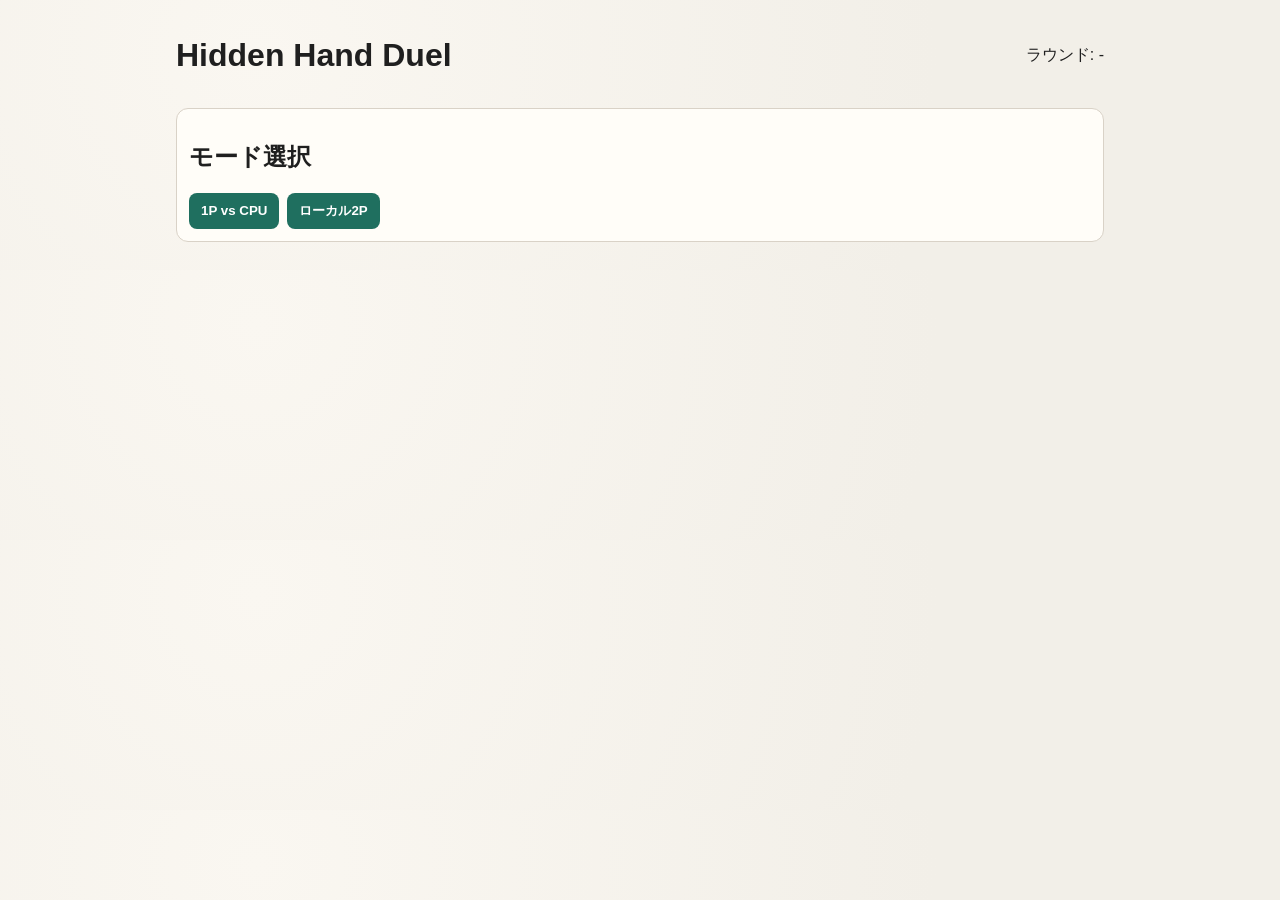
==== index.html @ c98eb43b "Initial Hidden Hand Duel prototype" ====
﻿<!doctype html>
<html lang="ja">
<head>
  <meta charset="utf-8">
  <meta name="viewport" content="width=device-width, initial-scale=1">
  <title>Hidden Hand Duel</title>
  <link rel="stylesheet" href="style.css">
</head>
<body>
  <main class="app">
    <header class="topbar">
      <h1>Hidden Hand Duel</h1>
      <div id="roundLabel">ラウンド: -</div>
    </header>

    <section id="modeSelect" class="panel">
      <h2>モード選択</h2>
      <div class="row">
        <button id="modeCpuBtn">1P vs CPU</button>
        <button id="modeLocalBtn">ローカル2P</button>
      </div>
    </section>

    <section id="gameBoard" class="hidden">
      <div class="status-grid">
        <article class="panel">
          <h2 id="p2Name">相手</h2>
          <p>HP: <strong id="p2Hp">4</strong></p>
          <p>手札: <strong id="p2HandCount">0</strong> 枚</p>
        </article>

        <article class="panel center">
          <p>山札: <strong id="deckSize">0</strong></p>
          <p>捨て札: <span id="discardText">なし</span></p>
        </article>

        <article class="panel">
          <h2 id="p1Name">プレイヤー1</h2>
          <p>HP: <strong id="p1Hp">4</strong></p>
          <p>手札: <strong id="p1HandCount">0</strong> 枚</p>
        </article>
      </div>

      <section class="panel">
        <h2 id="turnLabel">ターン</h2>
        <div id="privateInfo" class="private-note hidden"></div>

        <div class="controls">
          <div>
            <h3>じゃんけんを選択</h3>
            <div class="row">
              <label><input type="radio" name="rps" value="rock"> グー</label>
              <label><input type="radio" name="rps" value="paper"> パー</label>
              <label><input type="radio" name="rps" value="scissors"> チョキ</label>
            </div>
          </div>

          <div>
            <h3>効果カード（任意）</h3>
            <select id="cardSelect"></select>
            <div id="cardHint" class="hint"></div>
          </div>

          <button id="confirmBtn">選択を確定</button>
        </div>
      </section>

      <section class="panel" id="revealPanel">
        <h2>ラウンド公開</h2>
        <div id="revealText">まだラウンドは開始していません。</div>
        <div id="resolutionSummary" class="summary-box hidden"></div>
        <div class="phase-actions">
          <button id="revealEffectsBtn">カード効果を公開して解決</button>
        </div>
      </section>

      <section class="panel">
        <h2>カード効果一覧</h2>
        <ul id="cardCatalog" class="catalog-list"></ul>
      </section>

      <section class="panel">
        <h2>バトルログ</h2>
        <ul id="logList"></ul>
      </section>

      <section class="row end-actions">
        <button id="restartBtn">同モードで再スタート</button>
      </section>
    </section>
  </main>

  <div id="maskOverlay" class="overlay hidden">
    <div class="overlay-card">
      <h2>端末を渡してください</h2>
      <p id="maskText">プレイヤー2の入力に切り替えます。</p>
      <button id="maskContinueBtn">続ける</button>
    </div>
  </div>

  <script src="cards.js"></script>
  <script src="ai.js"></script>
  <script src="game.js"></script>
</body>
</html>
---- style.css ----
﻿:root {
  color-scheme: light;
  --bg: #f2efe8;
  --panel: #fffdf8;
  --ink: #1f1f1f;
  --accent: #1f6f5f;
  --line: #d9d2c7;
}

* {
  box-sizing: border-box;
}

body {
  margin: 0;
  font-family: "Trebuchet MS", "Segoe UI", sans-serif;
  background: radial-gradient(circle at 20% 20%, #faf7f1 0%, var(--bg) 65%);
  color: var(--ink);
}

.app {
  max-width: 960px;
  margin: 0 auto;
  padding: 16px;
}

.topbar {
  display: flex;
  justify-content: space-between;
  align-items: center;
  margin-bottom: 12px;
}

.panel {
  background: var(--panel);
  border: 1px solid var(--line);
  border-radius: 12px;
  padding: 12px;
  margin-bottom: 12px;
}

.center {
  text-align: center;
}

.status-grid {
  display: grid;
  grid-template-columns: 1fr 1fr 1fr;
  gap: 10px;
}

.controls {
  display: grid;
  grid-template-columns: 1fr 1fr auto;
  align-items: end;
  gap: 10px;
}

.phase-actions {
  margin-top: 12px;
  display: flex;
  justify-content: flex-end;
}

.row {
  display: flex;
  gap: 8px;
  flex-wrap: wrap;
}

button {
  border: 0;
  border-radius: 8px;
  padding: 9px 12px;
  background: var(--accent);
  color: #fff;
  cursor: pointer;
  font-weight: 600;
}

button:hover {
  filter: brightness(0.95);
}

button:disabled {
  opacity: 0.55;
  cursor: not-allowed;
}

select {
  min-width: 220px;
  padding: 7px;
  border-radius: 8px;
  border: 1px solid var(--line);
}

.hint {
  font-size: 0.9rem;
  color: #555;
  margin-top: 6px;
}

.private-note {
  background: #fff4d6;
  border: 1px solid #eecb79;
  border-radius: 8px;
  padding: 8px;
  margin-bottom: 8px;
}

#revealText {
  line-height: 1.6;
}

.reveal-wrap {
  border: 1px solid var(--line);
  border-radius: 10px;
  background: #fffaf1;
  padding: 10px;
}

.reveal-head {
  font-weight: 700;
  margin-bottom: 8px;
}

.reveal-grid {
  display: grid;
  grid-template-columns: 1fr 1fr;
  gap: 10px;
}

.reveal-lane {
  border: 1px solid var(--line);
  border-radius: 10px;
  background: #fff;
  padding: 10px;
  text-align: center;
}

.lane-name {
  font-weight: 700;
  margin-bottom: 6px;
}

.lane-hand {
  font-size: 3rem;
  line-height: 1;
}

.lane-label {
  margin-top: 4px;
}

.outcome-badge {
  display: inline-block;
  margin-top: 8px;
  padding: 3px 10px;
  border-radius: 999px;
  font-weight: 700;
  color: #fff;
}

.badge-win {
  background: #2f855a;
}

.badge-loss {
  background: #c53030;
}

.badge-tie {
  background: #6b7280;
}

.lane-extra {
  margin-top: 8px;
  font-size: 0.9rem;
  color: #444;
}

.summary-box {
  margin-top: 10px;
  border: 1px solid #cdd8d4;
  background: #f6fbf9;
  border-radius: 10px;
  padding: 10px;
}

.summary-title {
  font-weight: 700;
  margin-bottom: 6px;
}

.summary-list {
  margin: 0;
  padding-left: 18px;
  line-height: 1.5;
}

#logList {
  margin: 0;
  padding-left: 20px;
  max-height: 220px;
  overflow-y: auto;
}

.catalog-list {
  margin: 0;
  padding-left: 20px;
  line-height: 1.6;
}

.end-actions {
  justify-content: flex-end;
}

.overlay {
  position: fixed;
  inset: 0;
  background: rgba(0, 0, 0, 0.7);
  display: grid;
  place-items: center;
  z-index: 50;
}

.overlay-card {
  background: #fff;
  border-radius: 12px;
  padding: 20px;
  max-width: 360px;
  text-align: center;
}

.hidden {
  display: none !important;
}

@media (max-width: 760px) {
  .status-grid {
    grid-template-columns: 1fr;
  }

  .controls {
    grid-template-columns: 1fr;
  }

  .reveal-grid {
    grid-template-columns: 1fr;
  }

  select {
    width: 100%;
    min-width: 0;
  }
}
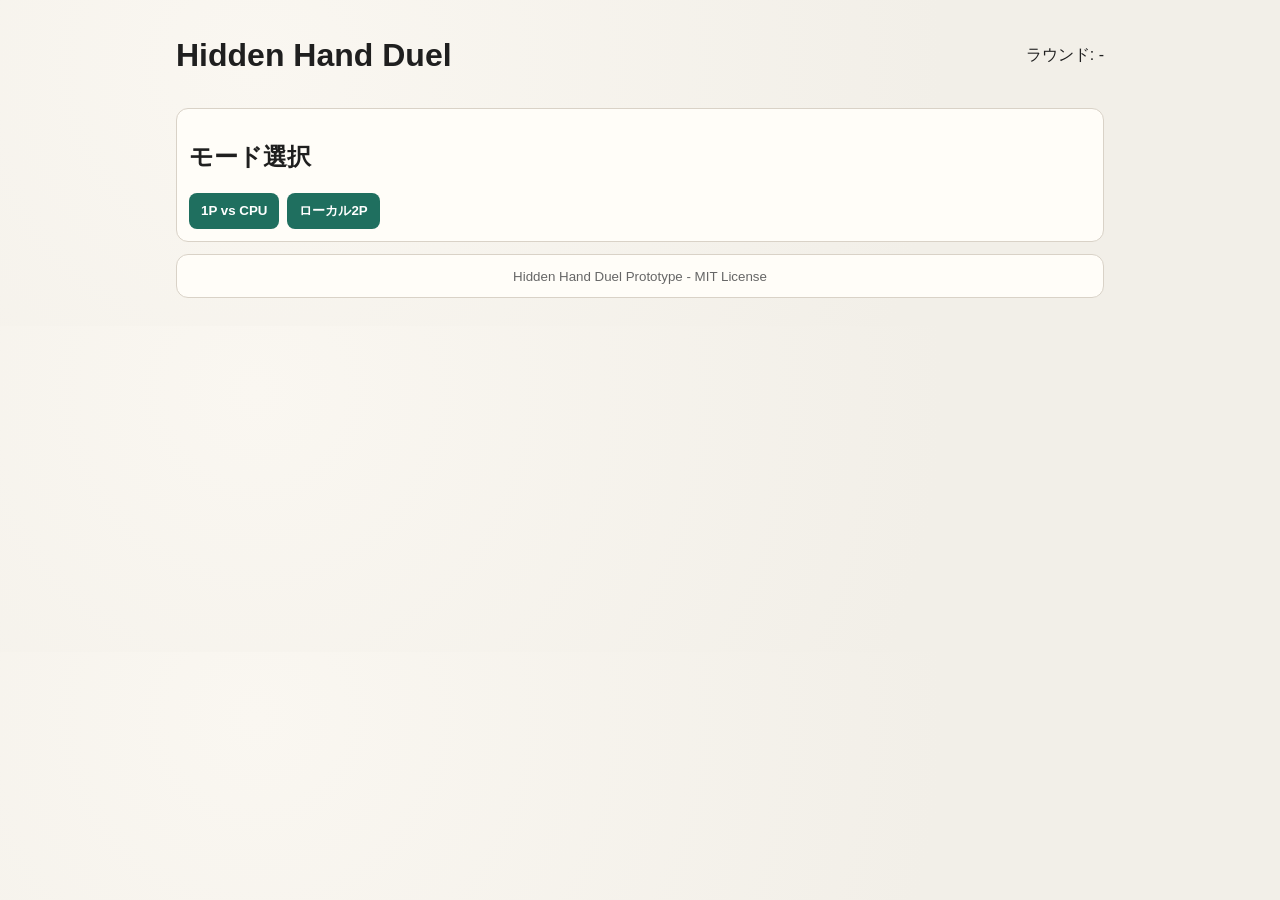
==== commit dc7395b2: "Prepare project for public release" ====
--- a/index.html
+++ b/index.html
@@ -4,6 +4,17 @@
   <meta charset="utf-8">
   <meta name="viewport" content="width=device-width, initial-scale=1">
   <title>Hidden Hand Duel</title>
+  <meta name="description" content="Rock-Paper-Scissors × カード心理戦のブラウザゲーム。CPU対戦とローカル2Pに対応。">
+  <meta name="theme-color" content="#1f6f5f">
+  <meta property="og:type" content="website">
+  <meta property="og:title" content="Hidden Hand Duel">
+  <meta property="og:description" content="Rock-Paper-Scissors × カード心理戦のブラウザゲーム。">
+  <meta property="og:url" content="https://dic19milliq.github.io/hidden-hand-duel/">
+  <meta property="og:site_name" content="Hidden Hand Duel">
+  <meta name="twitter:card" content="summary">
+  <meta name="twitter:title" content="Hidden Hand Duel">
+  <meta name="twitter:description" content="Rock-Paper-Scissors × カード心理戦のブラウザゲーム。">
+  <link rel="canonical" href="https://dic19milliq.github.io/hidden-hand-duel/">
   <link rel="stylesheet" href="style.css">
 </head>
 <body>
@@ -88,6 +99,10 @@
         <button id="restartBtn">同モードで再スタート</button>
       </section>
     </section>
+
+    <footer class="panel footer-note">
+      <small>Hidden Hand Duel Prototype - MIT License</small>
+    </footer>
   </main>
 
   <div id="maskOverlay" class="overlay hidden">
--- a/style.css
+++ b/style.css
@@ -254,3 +254,9 @@
     min-width: 0;
   }
 }
+
+.footer-note {
+  text-align: center;
+  color: #666;
+}
+
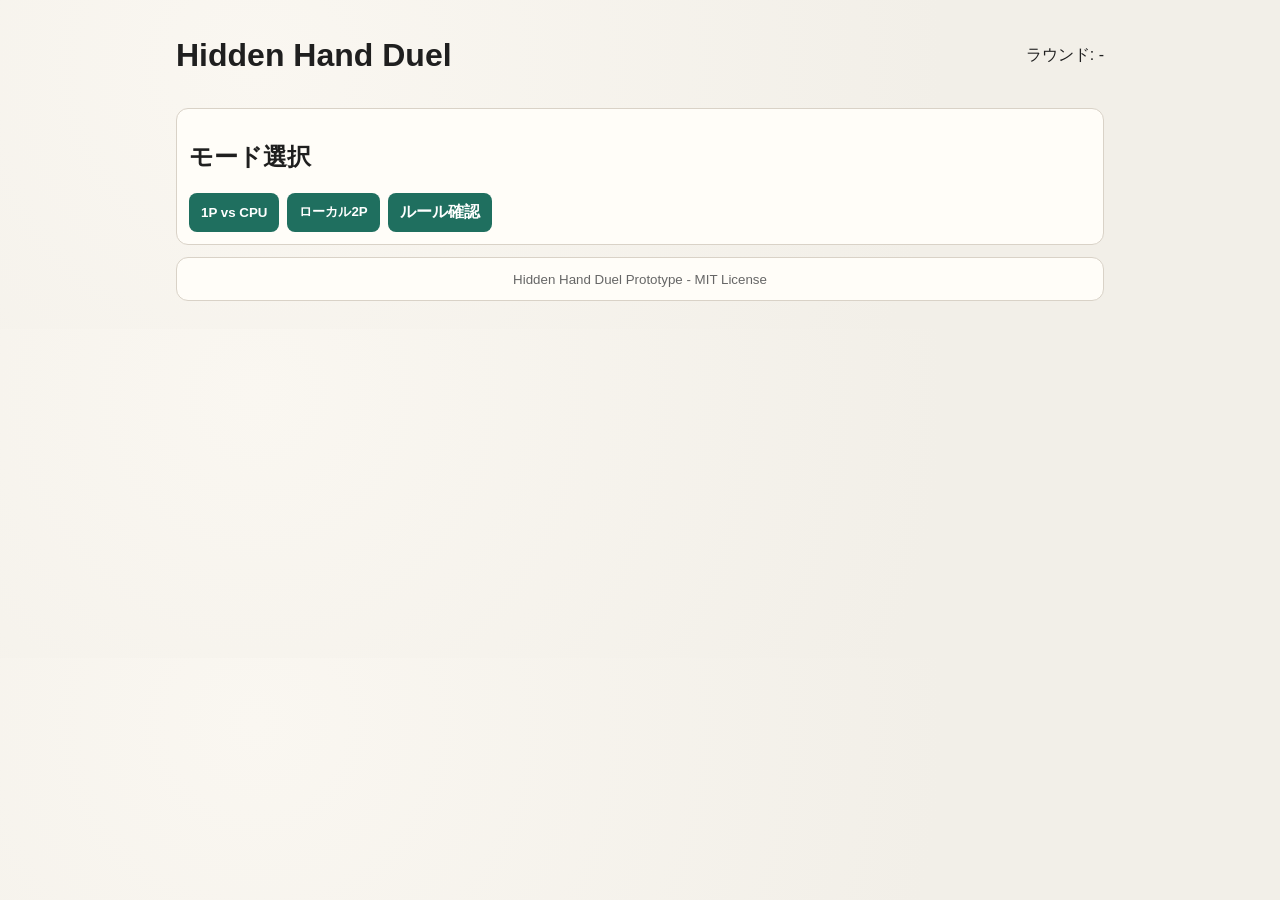
==== commit 7ce92dd8: "Refine UX, add rules page, and improve event logging" ====
--- a/index.html
+++ b/index.html
@@ -29,15 +29,16 @@
       <div class="row">
         <button id="modeCpuBtn">1P vs CPU</button>
         <button id="modeLocalBtn">ローカル2P</button>
+        <a class="button-link" href="rules.html">ルール確認</a>
       </div>
     </section>
 
     <section id="gameBoard" class="hidden">
       <div class="status-grid">
         <article class="panel">
-          <h2 id="p2Name">相手</h2>
-          <p>HP: <strong id="p2Hp">4</strong></p>
-          <p>手札: <strong id="p2HandCount">0</strong> 枚</p>
+          <h2 id="p1Name">プレイヤー1</h2>
+          <p>HP: <strong id="p1Hp">4</strong></p>
+          <p>手札: <strong id="p1HandCount">0</strong> 枚</p>
         </article>
 
         <article class="panel center">
@@ -46,9 +47,9 @@
         </article>
 
         <article class="panel">
-          <h2 id="p1Name">プレイヤー1</h2>
-          <p>HP: <strong id="p1Hp">4</strong></p>
-          <p>手札: <strong id="p1HandCount">0</strong> 枚</p>
+          <h2 id="p2Name">相手</h2>
+          <p>HP: <strong id="p2Hp">4</strong></p>
+          <p>手札: <strong id="p2HandCount">0</strong> 枚</p>
         </article>
       </div>
 
@@ -79,6 +80,7 @@
       <section class="panel" id="revealPanel">
         <h2>ラウンド公開</h2>
         <div id="revealText">まだラウンドは開始していません。</div>
+        <div id="resolutionTimeline" class="timeline-wrap hidden"></div>
         <div id="resolutionSummary" class="summary-box hidden"></div>
         <div class="phase-actions">
           <button id="revealEffectsBtn">カード効果を公開して解決</button>
@@ -91,7 +93,7 @@
       </section>
 
       <section class="panel">
-        <h2>バトルログ</h2>
+        <h2>イベントログ（簡易）</h2>
         <ul id="logList"></ul>
       </section>
 
--- a/style.css
+++ b/style.css
@@ -5,6 +5,10 @@
   --ink: #1f1f1f;
   --accent: #1f6f5f;
   --line: #d9d2c7;
+  --ok: #2f855a;
+  --warn: #a16207;
+  --bad: #c53030;
+  --muted: #6b7280;
 }
 
 * {
@@ -68,7 +72,8 @@
   flex-wrap: wrap;
 }
 
-button {
+button,
+.button-link {
   border: 0;
   border-radius: 8px;
   padding: 9px 12px;
@@ -162,21 +167,132 @@
 }
 
 .badge-win {
-  background: #2f855a;
+  background: var(--ok);
 }
 
 .badge-loss {
-  background: #c53030;
+  background: var(--bad);
 }
 
 .badge-tie {
-  background: #6b7280;
+  background: var(--muted);
+}
+
+.lane-card {
+  margin-top: 8px;
+  border-radius: 8px;
+  border: 1px solid var(--line);
+  padding: 6px 8px;
+  font-weight: 700;
+}
+
+.card-hidden {
+  background: linear-gradient(135deg, #3f3f46, #111827);
+  color: #f9fafb;
+  animation: cardPulse 1.2s ease-in-out infinite;
+}
+
+.card-revealed {
+  background: #f0fff8;
+  color: #114337;
+  border-color: #9ad3b6;
+  animation: cardFlip 240ms ease-out;
 }
 
 .lane-extra {
   margin-top: 8px;
   font-size: 0.9rem;
   color: #444;
+}
+
+.timeline-wrap {
+  margin-top: 10px;
+  border: 1px solid #d7e3df;
+  background: #f9fcfb;
+  border-radius: 10px;
+  padding: 10px;
+}
+
+.timeline-list {
+  list-style: none;
+  margin: 0;
+  padding: 0;
+  display: grid;
+  gap: 8px;
+}
+
+.timeline-item {
+  border: 1px solid var(--line);
+  border-left-width: 5px;
+  border-radius: 8px;
+  background: #fff;
+  padding: 8px;
+  opacity: 0;
+  transform: translateY(8px);
+  animation: timelineIn 260ms ease-out forwards;
+  animation-delay: calc(var(--step) * 120ms);
+}
+
+.result-success {
+  border-left-color: var(--ok);
+}
+
+.result-no_effect,
+.result-not_triggered {
+  border-left-color: var(--warn);
+}
+
+.result-ignored {
+  border-left-color: var(--bad);
+}
+
+.result-info {
+  border-left-color: var(--muted);
+}
+
+.event-top {
+  display: flex;
+  align-items: center;
+  gap: 8px;
+  flex-wrap: wrap;
+}
+
+.event-phase {
+  display: inline-block;
+  font-size: 0.78rem;
+  font-weight: 800;
+  letter-spacing: 0.04em;
+  padding: 2px 6px;
+  border-radius: 999px;
+  color: #fff;
+  background: #3f6d63;
+}
+
+.event-actor {
+  font-weight: 700;
+}
+
+.event-card {
+  font-size: 0.88rem;
+  color: #2f4b43;
+  background: #e9f5f1;
+  border-radius: 999px;
+  padding: 2px 8px;
+}
+
+.event-body {
+  margin-top: 4px;
+  font-size: 0.92rem;
+}
+
+.event-delta {
+  margin-top: 5px;
+  display: inline-block;
+  font-size: 0.82rem;
+  color: #0f5132;
+  background: #e5f7ee;
+  border-radius: 6px;
+  padding: 2px 6px;
 }
 
 .summary-box {
@@ -201,7 +317,7 @@
 #logList {
   margin: 0;
   padding-left: 20px;
-  max-height: 220px;
+  max-height: 180px;
   overflow-y: auto;
 }
 
@@ -249,9 +365,23 @@
     grid-template-columns: 1fr;
   }
 
+  .timeline-item {
+    padding: 10px;
+  }
+
+  .event-body {
+    font-size: 0.95rem;
+  }
+
+  button,
+.button-link {
+    min-height: 42px;
+  }
+
   select {
     width: 100%;
     min-width: 0;
+    min-height: 40px;
   }
 }
 
@@ -260,3 +390,134 @@
   color: #666;
 }
 
+.summary-decision {
+  color: #c53030;
+  font-size: 1.1rem;
+  font-weight: 800;
+}
+
+@keyframes cardPulse {
+  0% {
+    transform: scale(1);
+  }
+  50% {
+    transform: scale(1.02);
+  }
+  100% {
+    transform: scale(1);
+  }
+}
+
+@keyframes cardFlip {
+  0% {
+    transform: rotateY(82deg);
+    opacity: 0.35;
+  }
+  100% {
+    transform: rotateY(0deg);
+    opacity: 1;
+  }
+}
+
+@keyframes timelineIn {
+  from {
+    opacity: 0;
+    transform: translateY(8px);
+  }
+  to {
+    opacity: 1;
+    transform: translateY(0);
+  }
+}
+
+.timeline-top {
+  display: flex;
+  justify-content: space-between;
+  align-items: center;
+  gap: 10px;
+  margin-bottom: 8px;
+}
+
+.timeline-progress {
+  font-weight: 700;
+}
+
+.timeline-toggle {
+  font-size: 0.86rem;
+  color: #374151;
+  display: inline-flex;
+  align-items: center;
+  gap: 6px;
+}
+
+.timeline-hud {
+  display: grid;
+  grid-template-columns: 1fr 1fr;
+  gap: 8px;
+  margin-bottom: 8px;
+}
+
+.hud-item {
+  border: 1px solid #cfd8d3;
+  background: #ffffff;
+  border-radius: 8px;
+  padding: 6px 8px;
+  font-size: 0.9rem;
+}
+
+.timeline-stage {
+  border: 1px solid var(--line);
+  border-left-width: 5px;
+  border-radius: 8px;
+  background: #fff;
+  padding: 10px;
+  min-height: 88px;
+  animation: timelineIn 180ms ease-out;
+}
+
+.timeline-actions {
+  margin-top: 8px;
+  display: flex;
+  align-items: center;
+  gap: 10px;
+}
+
+.timeline-skip {
+  min-width: 210px;
+}
+
+.timeline-hint {
+  font-size: 0.86rem;
+  color: #4b5563;
+}
+
+@media (max-width: 760px) {
+  .timeline-top {
+    flex-direction: column;
+    align-items: flex-start;
+  }
+
+  .timeline-hud {
+    grid-template-columns: 1fr;
+  }
+
+  .timeline-actions {
+    flex-direction: column;
+    align-items: flex-start;
+  }
+}
+
+
+
+
+
+
+
+.button-link {
+  display: inline-flex;
+  align-items: center;
+  justify-content: center;
+  text-decoration: none;
+}
+
+
